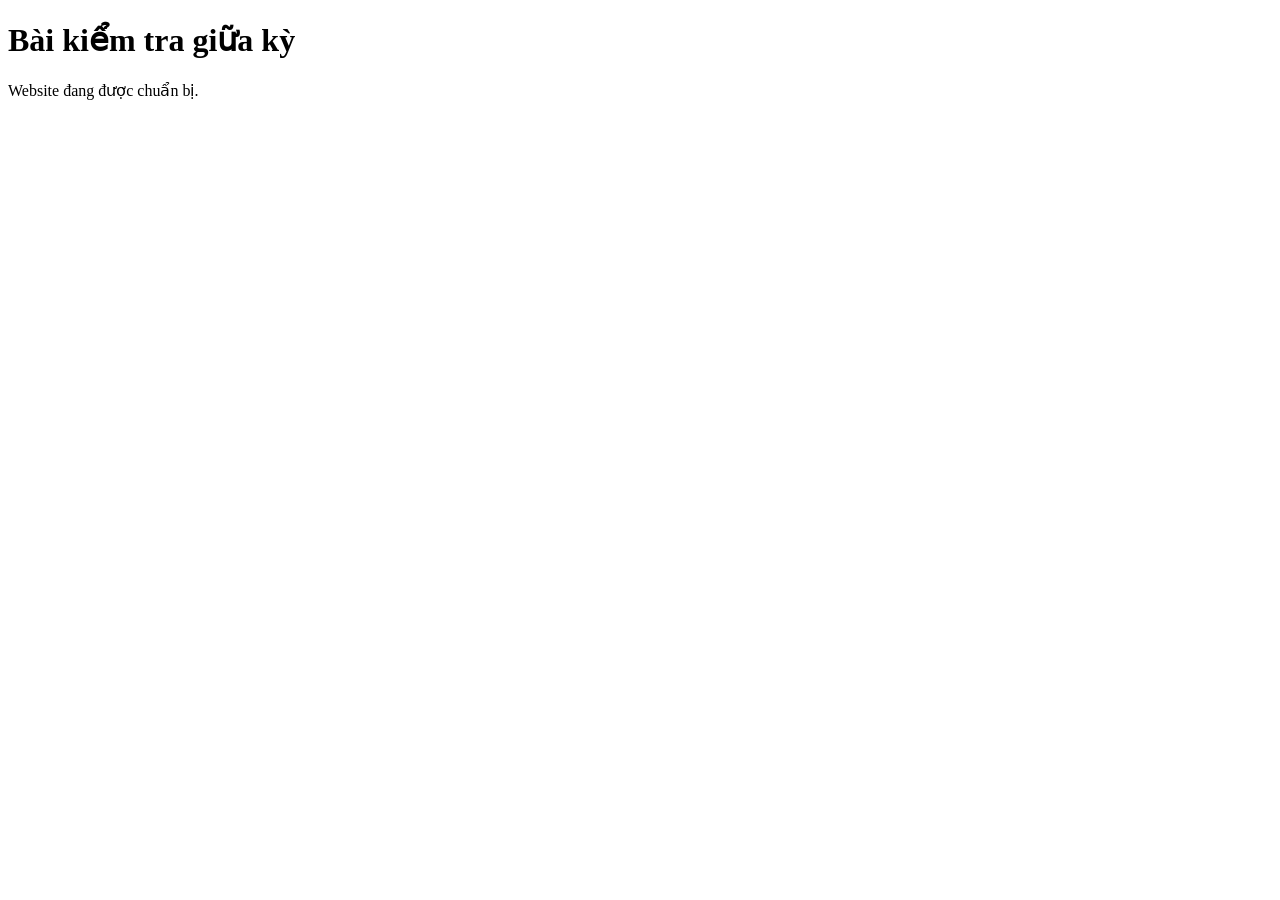
==== index.html @ 3d7310e0 "Create index.html" ====
<!DOCTYPE html>
<html lang="vi">
<head>
    <meta charset="UTF-8">
    <title>Bài kiểm tra giữa kỳ</title>
</head>
<body>
    <h1>Bài kiểm tra giữa kỳ</h1>
    <p>Website đang được chuẩn bị.</p>
</body>
</html>
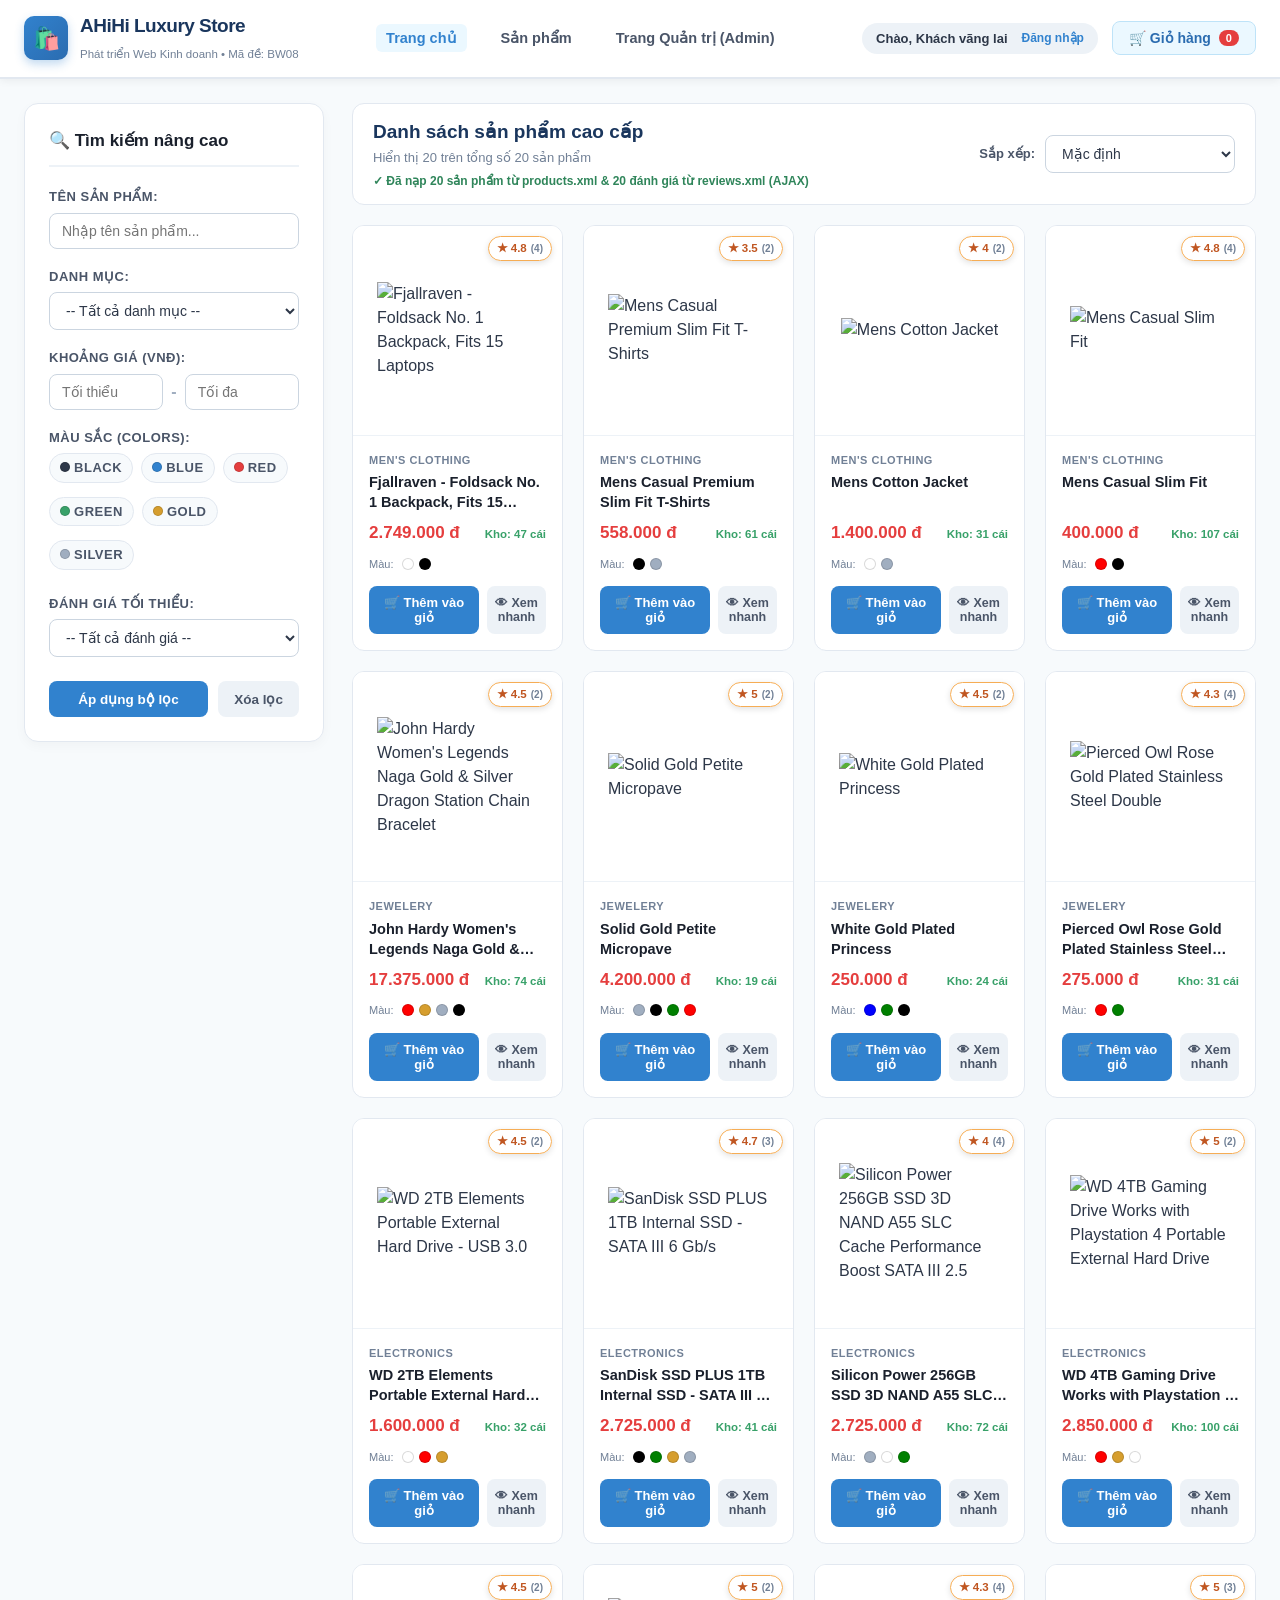
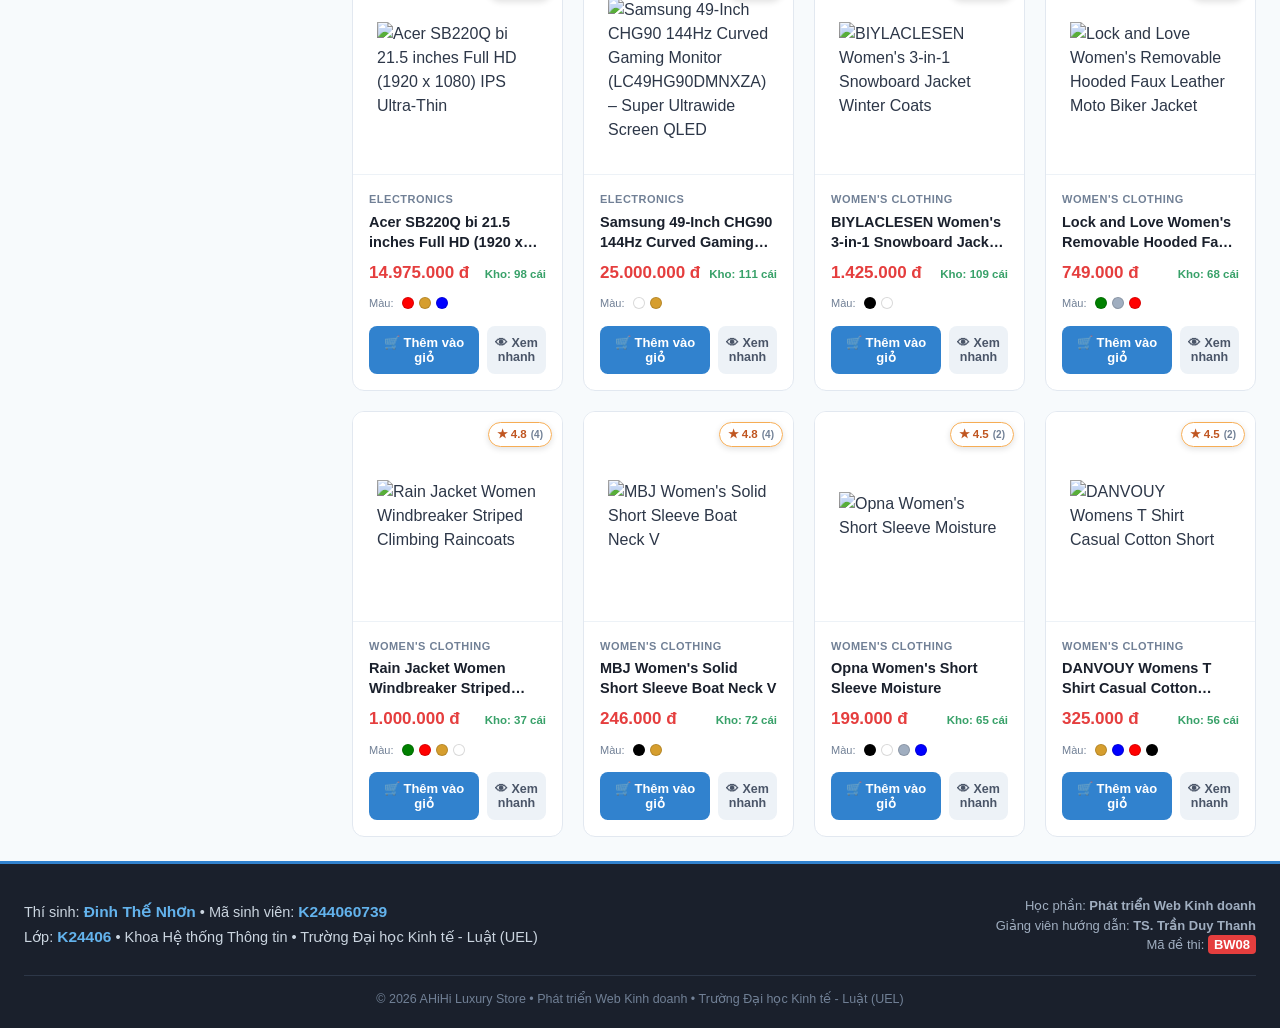
==== commit ded0bf9b: "Upload bai thi web - Dinh The Nhon - K244060739" ====
--- a/index.html
+++ b/index.html
@@ -2,10 +2,363 @@
 <html lang="vi">
 <head>
     <meta charset="UTF-8">
-    <title>Bài kiểm tra giữa kỳ</title>
+    <meta name="viewport" content="width=device-width, initial-scale=1.0">
+    <title>AHiHi Store - Phát triển Web Kinh doanh (Mã đề: BW08)</title>
+    <!-- Q3: Pure CSS (No Frameworks) -->
+    <link rel="stylesheet" type="text/css" href="css/style.css">
 </head>
 <body>
-    <h1>Bài kiểm tra giữa kỳ</h1>
-    <p>Website đang được chuẩn bị.</p>
+
+    <!-- ========================================================
+         Q2: Semantic HTML5 Layout - HEADER & NAVIGATION
+         ======================================================== -->
+    <header class="site-header">
+        <div class="header-inner">
+            <a href="index.html" class="brand-box">
+                <div class="brand-logo">🛍️</div>
+                <div class="brand-text">
+                    <h1>AHiHi Luxury Store</h1>
+                    <span class="subtext">Phát triển Web Kinh doanh &bull; Mã đề: BW08</span>
+                </div>
+            </a>
+
+            <nav class="main-nav">
+                <ul>
+                    <li><a href="index.html" class="active">Trang chủ</a></li>
+                    <li><a href="#products-section">Sản phẩm</a></li>
+                    <li><a href="admin.html">Trang Quản trị (Admin)</a></li>
+                </ul>
+            </nav>
+
+            <div class="header-actions">
+                <div id="header-user-chip" class="user-chip">
+                    <!-- Populated dynamically by auth.js -->
+                    <span>Chào, <strong>Khách vãng lai</strong></span>
+                </div>
+
+                <!-- Q6: Wrapper with position: relative so mini-cart uses position: absolute & z-index -->
+                <div class="header-cart-wrapper">
+                    <button type="button" class="btn-header-cart" onclick="CartManager.toggleMiniCart()">
+                        <span>🛒 Giỏ hàng</span>
+                        <span id="header-cart-badge" class="cart-badge">0</span>
+                    </button>
+
+                    <!-- Q6: BẢNG MINI-CART OVERLAY (position: absolute & z-index: 1000) -->
+                    <div id="mini-cart-overlay" class="mini-cart-overlay">
+                        <div class="mini-cart-header">
+                            <h3>🛒 Bảng Giỏ Hàng Mini</h3>
+                            <button type="button" class="btn-close-cart" onclick="CartManager.toggleMiniCart(false)">&times;</button>
+                        </div>
+                        <div id="mini-cart-body" class="mini-cart-body">
+                            <!-- Rendered as HTML <table> by cart.js -->
+                        </div>
+                        <div class="mini-cart-footer">
+                            <div class="mini-cart-total-row">
+                                <span>Tổng cộng:</span>
+                                <span id="mini-cart-total" class="mini-cart-total-amount">0 đ</span>
+                            </div>
+                            <button type="button" class="btn-checkout" onclick="CheckoutManager.openCheckoutModal()">
+                                💳 Tiến hành thanh toán
+                            </button>
+                        </div>
+                    </div>
+                </div>
+            </div>
+        </div>
+    </header>
+
+    <!-- ========================================================
+         Q2 & Q3: MAIN CONTENT WITH ASIDE AND PRODUCTS SECTION
+         ======================================================== -->
+    <main class="main-layout">
+        <!-- Q2: ASIDE - FORM TÌM KIẾM NÂNG CAO VỚI VALIDATION HTML5 (NO novalidate) -->
+        <aside class="search-sidebar">
+            <div class="sidebar-title">
+                <span>🔍 Tìm kiếm nâng cao</span>
+            </div>
+
+            <!-- Resolves Codex issue 1: Removed novalidate to enable native HTML5 validation -->
+            <form id="advanced-search-form">
+                <!-- 1. Keyword -->
+                <div class="form-group">
+                    <label for="search-keyword">Tên sản phẩm:</label>
+                    <input type="text" id="search-keyword" class="form-control" placeholder="Nhập tên sản phẩm...">
+                </div>
+
+                <!-- 2. Category Dropdown -->
+                <div class="form-group">
+                    <label for="search-category">Danh mục:</label>
+                    <select id="search-category" class="form-control">
+                        <option value="ALL">-- Tất cả danh mục --</option>
+                        <option value="men's clothing">Thời trang nam (Men)</option>
+                        <option value="women's clothing">Thời trang nữ (Women)</option>
+                        <option value="jewelery">Trang sức (Jewelery)</option>
+                        <option value="electronics">Đồ điện tử (Electronics)</option>
+                    </select>
+                </div>
+
+                <!-- 3. Price Range with HTML5 Validation -->
+                <div class="form-group">
+                    <label>Khoảng giá (VNĐ):</label>
+                    <div class="price-inputs">
+                        <input type="number" id="search-min-price" class="form-control" placeholder="Tối thiểu" min="0" max="100000000" step="50000">
+                        <span>-</span>
+                        <input type="number" id="search-max-price" class="form-control" placeholder="Tối đa" min="0" max="100000000" step="50000">
+                    </div>
+                </div>
+
+                <!-- 4. Colors Filter -->
+                <div class="form-group">
+                    <label>Màu sắc (Colors):</label>
+                    <div class="color-chips-group">
+                        <label class="color-chip-label" onclick="SearchManager.toggleColorChip(this)">
+                            <input type="checkbox" name="filter-color" value="Black">
+                            <span class="color-dot" style="background:#2d3748;"></span> Black
+                        </label>
+                        <label class="color-chip-label" onclick="SearchManager.toggleColorChip(this)">
+                            <input type="checkbox" name="filter-color" value="Blue">
+                            <span class="color-dot" style="background:#3182ce;"></span> Blue
+                        </label>
+                        <label class="color-chip-label" onclick="SearchManager.toggleColorChip(this)">
+                            <input type="checkbox" name="filter-color" value="Red">
+                            <span class="color-dot" style="background:#e53e3e;"></span> Red
+                        </label>
+                        <label class="color-chip-label" onclick="SearchManager.toggleColorChip(this)">
+                            <input type="checkbox" name="filter-color" value="Green">
+                            <span class="color-dot" style="background:#38a169;"></span> Green
+                        </label>
+                        <label class="color-chip-label" onclick="SearchManager.toggleColorChip(this)">
+                            <input type="checkbox" name="filter-color" value="Gold">
+                            <span class="color-dot" style="background:#d69e2e;"></span> Gold
+                        </label>
+                        <label class="color-chip-label" onclick="SearchManager.toggleColorChip(this)">
+                            <input type="checkbox" name="filter-color" value="Silver">
+                            <span class="color-dot" style="background:#a0aec0;"></span> Silver
+                        </label>
+                    </div>
+                </div>
+
+                <!-- 5. Rating Filter -->
+                <div class="form-group">
+                    <label for="search-rating">Đánh giá tối thiểu:</label>
+                    <select id="search-rating" class="form-control">
+                        <option value="0">-- Tất cả đánh giá --</option>
+                        <option value="4.5">★ 4.5 sao trở lên</option>
+                        <option value="4.0">★ 4.0 sao trở lên</option>
+                        <option value="3.0">★ 3.0 sao trở lên</option>
+                    </select>
+                </div>
+
+                <div class="filter-actions">
+                    <button type="submit" class="btn btn-primary">Áp dụng bộ lọc</button>
+                    <button type="button" class="btn btn-secondary" onclick="SearchManager.resetFilters()">Xóa lọc</button>
+                </div>
+            </form>
+        </aside>
+
+        <!-- SECTION: PRODUCTS LIST -->
+        <section class="products-section" id="products-section">
+            <div class="section-top-bar">
+                <div class="results-info">
+                    <h2>Danh sách sản phẩm cao cấp</h2>
+                    <div id="results-count-text" class="results-count">Đang nạp dữ liệu sản phẩm...</div>
+                    <div id="status-badge" style="font-size:12px;margin-top:4px;font-weight:600;"></div>
+                </div>
+
+                <div style="display:flex;align-items:center;gap:10px;">
+                    <label for="sort-by" style="font-size:13px;font-weight:700;color:#4a5568;">Sắp xếp:</label>
+                    <select id="sort-by" class="form-control" style="width:190px;">
+                        <option value="DEFAULT">Mặc định</option>
+                        <option value="PRICE_ASC">Giá: Thấp đến Cao</option>
+                        <option value="PRICE_DESC">Giá: Cao đến Thấp</option>
+                        <option value="RATING_DESC">Đánh giá sao cao nhất</option>
+                    </select>
+                </div>
+            </div>
+
+            <!-- Q3: Skeleton Loading Animation (Hiển thị trước khi nạp xong dữ liệu) -->
+            <div id="skeleton-container" class="products-grid">
+                <div class="skeleton-card">
+                    <div class="skeleton-box skeleton-img"></div>
+                    <div class="skeleton-box skeleton-title"></div>
+                    <div class="skeleton-box skeleton-price"></div>
+                    <div class="skeleton-box skeleton-btn"></div>
+                </div>
+                <div class="skeleton-card">
+                    <div class="skeleton-box skeleton-img"></div>
+                    <div class="skeleton-box skeleton-title"></div>
+                    <div class="skeleton-box skeleton-price"></div>
+                    <div class="skeleton-box skeleton-btn"></div>
+                </div>
+                <div class="skeleton-card">
+                    <div class="skeleton-box skeleton-img"></div>
+                    <div class="skeleton-box skeleton-title"></div>
+                    <div class="skeleton-box skeleton-price"></div>
+                    <div class="skeleton-box skeleton-btn"></div>
+                </div>
+                <div class="skeleton-card">
+                    <div class="skeleton-box skeleton-img"></div>
+                    <div class="skeleton-box skeleton-title"></div>
+                    <div class="skeleton-box skeleton-price"></div>
+                    <div class="skeleton-box skeleton-btn"></div>
+                </div>
+            </div>
+
+            <!-- Q3 & Q4: Products CSS Grid Container (Nơi gắn Event Delegation duy nhất) -->
+            <div id="products-grid" class="products-grid" style="display:none;"></div>
+        </section>
+    </main>
+
+    <!-- ========================================================
+         MODALS: QUICK VIEW, RATING DETAIL, CHECKOUT, LOGIN
+         ======================================================== -->
+    <!-- 1. Quick View Modal (Q4) -->
+    <div id="quick-view-modal" class="modal-backdrop">
+        <div class="modal-card">
+            <div class="modal-header">
+                <h3>👁 Xem nhanh sản phẩm</h3>
+                <button type="button" class="btn-close-modal" onclick="App.closeModal('quick-view-modal')">&times;</button>
+            </div>
+            <div id="quick-view-body" class="modal-body"></div>
+        </div>
+    </div>
+
+    <!-- 2. Rating Detail Modal (Q5: Phân tích XML reviews.xml) -->
+    <div id="rating-detail-modal" class="modal-backdrop">
+        <div class="modal-card">
+            <div class="modal-header">
+                <h3 id="rating-detail-title">⭐ Chi tiết đánh giá sản phẩm</h3>
+                <button type="button" class="btn-close-modal" onclick="App.closeModal('rating-detail-modal')">&times;</button>
+            </div>
+            <div id="rating-detail-body" class="modal-body"></div>
+        </div>
+    </div>
+
+    <!-- 3. Checkout Modal (Q7: Form Validation nội tuyến bằng Regex) -->
+    <div id="checkout-modal" class="modal-backdrop">
+        <div class="modal-card">
+            <div class="modal-header">
+                <h3>💳 Thanh toán đơn hàng</h3>
+                <button type="button" class="btn-close-modal" onclick="CheckoutManager.closeCheckoutModal()">&times;</button>
+            </div>
+            <div class="modal-body">
+                <form id="checkout-form" onsubmit="CheckoutManager.processPayment(event)">
+                    <div class="form-group">
+                        <label for="checkout-name">Họ và tên người nhận (*):</label>
+                        <input type="text" id="checkout-name" class="form-control" placeholder="Ví dụ: Đinh Thế Nhơn" required>
+                        <div id="name-feedback" class="form-feedback"></div>
+                    </div>
+
+                    <!-- Q7: Regex Phone Validation -->
+                    <div class="form-group">
+                        <label for="checkout-phone">Số điện thoại Việt Nam (*):</label>
+                        <input type="tel" id="checkout-phone" class="form-control" placeholder="Ví dụ: 0985561713 hoặc +84985561713" required>
+                        <div id="phone-feedback" class="form-feedback"></div>
+                    </div>
+
+                    <!-- Q7: Regex Email Validation -->
+                    <div class="form-group">
+                        <label for="checkout-email">Địa chỉ Email (*):</label>
+                        <input type="email" id="checkout-email" class="form-control" placeholder="Ví dụ: nhondtk24406@st.uel.edu.vn" required>
+                        <div id="email-feedback" class="form-feedback"></div>
+                    </div>
+
+                    <div class="form-group">
+                        <label for="checkout-address">Địa chỉ nhận hàng (*):</label>
+                        <input type="text" id="checkout-address" class="form-control" placeholder="Số nhà, tên đường, phường/xã, quận/huyện..." required>
+                        <div id="address-feedback" class="form-feedback"></div>
+                    </div>
+
+                    <div class="form-group">
+                        <label for="checkout-payment-method">Phương thức thanh toán:</label>
+                        <select id="checkout-payment-method" class="form-control">
+                            <option value="COD">Thanh toán khi nhận hàng (COD)</option>
+                            <option value="Bank Transfer">Chuyển khoản ngân hàng (QR Code)</option>
+                            <option value="Momo">Ví điện tử MoMo / ZaloPay</option>
+                        </select>
+                    </div>
+
+                    <div style="background:#f7fafc;padding:14px;border-radius:8px;border:1px solid #e2e8f0;margin:18px 0;display:flex;justify-content:space-between;align-items:center;">
+                        <span style="font-weight:700;color:#4a5568;">Tổng tiền cần thanh toán:</span>
+                        <span id="checkout-total-display" style="font-size:20px;font-weight:800;color:#e53e3e;">0 đ</span>
+                    </div>
+
+                    <button type="submit" class="btn btn-primary" style="width:100%;padding:14px;font-size:16px;">
+                        ✓ Xác nhận &amp; Đặt hàng ngay
+                    </button>
+                </form>
+            </div>
+        </div>
+    </div>
+
+    <!-- 4. Login Modal -->
+    <div id="login-modal" class="modal-backdrop">
+        <div class="modal-card" style="max-width:480px;">
+            <div class="modal-header">
+                <h3>🔐 Đăng nhập tài khoản</h3>
+                <button type="button" class="btn-close-modal" onclick="App.closeModal('login-modal')">&times;</button>
+            </div>
+            <div class="modal-body">
+                <form id="login-form" onsubmit="App.handleLoginSubmit(event)">
+                    <div class="form-group">
+                        <label for="login-email">Email đăng nhập:</label>
+                        <input type="email" id="login-email" class="form-control" placeholder="name@domain.com" required>
+                    </div>
+                    <div class="form-group">
+                        <label for="login-password">Mật khẩu:</label>
+                        <input type="password" id="login-password" class="form-control" placeholder="••••••••" required>
+                    </div>
+                    <div id="login-feedback-msg" class="form-feedback" style="margin-bottom:12px;"></div>
+                    <button type="submit" class="btn btn-primary" style="width:100%;padding:12px;">Đăng nhập</button>
+                </form>
+
+                <div style="margin-top:20px;padding-top:14px;border-top:1px solid #e2e8f0;">
+                    <small style="color:#718096;font-weight:bold;display:block;margin-bottom:8px;">TÀI KHOẢN MẪU THỬ NGHIỆM (Click để điền):</small>
+                    <div style="display:flex;flex-direction:column;gap:6px;">
+                        <span style="cursor:pointer;background:#ebf8ff;color:#2b6cb0;padding:4px 8px;border-radius:4px;font-size:12px;font-weight:600;" onclick="App.fillDemoAccount('admin@bw08.com', '123')">
+                            👔 Admin: admin@bw08.com / 123
+                        </span>
+                        <span style="cursor:pointer;background:#f0fff4;color:#276749;padding:4px 8px;border-radius:4px;font-size:12px;font-weight:600;" onclick="App.fillDemoAccount('nhondtk24406@st.uel.edu.vn', '123')">
+                            👤 Khách hàng (Đinh Thế Nhơn): nhondtk24406@st.uel.edu.vn / 123
+                        </span>
+                    </div>
+                </div>
+            </div>
+        </div>
+    </div>
+
+    <!-- ========================================================
+         FOOTER: BẮT BUỘC THEO QUY ĐỊNH ĐỀ THI
+         Họ và Tên Sinh viên + Mã Sinh viên
+         ======================================================== -->
+    <footer class="site-footer">
+        <div class="footer-inner">
+            <div class="footer-student-info">
+                <div>Thí sinh: <strong>Đinh Thế Nhơn</strong> &bull; Mã sinh viên: <strong>K244060739</strong></div>
+                <div>Lớp: <strong>K24406</strong> &bull; Khoa Hệ thống Thông tin &bull; Trường Đại học Kinh tế - Luật (UEL)</div>
+            </div>
+            <div class="footer-course-info">
+                <div>Học phần: <strong>Phát triển Web Kinh doanh</strong></div>
+                <div>Giảng viên hướng dẫn: <strong>TS. Trần Duy Thanh</strong></div>
+                <div>Mã đề thi: <span style="background:#e53e3e;color:#fff;padding:2px 6px;border-radius:4px;font-weight:bold;">BW08</span></div>
+            </div>
+        </div>
+        <div class="footer-bottom">
+            &copy; 2026 AHiHi Luxury Store &bull; Phát triển Web Kinh doanh &bull; Trường Đại học Kinh tế - Luật (UEL)
+        </div>
+    </footer>
+
+    <!-- Offline Preloaded String Fallbacks (100% không bao giờ lỗi kể cả khi mở file://) -->
+    <script src="data/products_xml_str.js"></script>
+    <script src="data/reviews_xml_str.js"></script>
+    <script src="data/carts_xml_str.js"></script>
+
+    <!-- Core Application Modules -->
+    <script src="js/parser.js"></script>
+    <script src="js/auth.js"></script>
+    <script src="js/cart.js"></script>
+    <script src="js/checkout.js"></script>
+    <script src="js/search.js"></script>
+    <script src="js/app.js"></script>
 </body>
 </html>
--- a/css/style.css
+++ b/css/style.css
@@ -0,0 +1,911 @@
+/* ==========================================================================
+   style.css - Main Styling for E-Commerce Mini-Project (Code BW08)
+   Student: Đinh Thế Nhơn - MSSV: K244060739 - Lớp: K24406
+   Lecturer: TS. Trần Duy Thanh (UEL)
+   Q2: Semantic HTML5 Layout
+   Q3: CSS Grid (4 cols Desktop, 2 cols Tablet, 1 col Mobile) & Skeleton Loading
+   Q6: Mini-cart Overlay with position: fixed / absolute & z-index
+   ========================================================================== */
+
+/* 1. Global Reset & Typography */
+* {
+    margin: 0;
+    padding: 0;
+    box-sizing: border-box;
+    font-family: -apple-system, BlinkMacSystemFont, "Segoe UI", Roboto, "Helvetica Neue", Arial, sans-serif;
+}
+
+body {
+    background-color: #f7fafc;
+    color: #2d3748;
+    line-height: 1.5;
+    min-height: 100vh;
+    display: flex;
+    flex-direction: column;
+}
+
+/* 2. Semantic Header & Navigation */
+header.site-header {
+    background: #ffffff;
+    border-bottom: 2px solid #e2e8f0;
+    position: sticky;
+    top: 0;
+    z-index: 900;
+    box-shadow: 0 2px 8px rgba(0,0,0,0.06);
+}
+
+.header-inner {
+    max-width: 1400px;
+    margin: 0 auto;
+    padding: 12px 24px;
+    display: flex;
+    align-items: center;
+    justify-content: space-between;
+    gap: 20px;
+}
+
+.brand-box {
+    display: flex;
+    align-items: center;
+    gap: 12px;
+    text-decoration: none;
+    color: inherit;
+}
+
+.brand-logo {
+    width: 44px;
+    height: 44px;
+    background: linear-gradient(135deg, #3182ce, #2b6cb0);
+    color: #ffffff;
+    display: flex;
+    align-items: center;
+    justify-content: center;
+    font-size: 22px;
+    border-radius: 10px;
+    box-shadow: 0 4px 10px rgba(49, 130, 206, 0.3);
+}
+
+.brand-text h1 {
+    font-size: 19px;
+    font-weight: 800;
+    color: #1a365d;
+    letter-spacing: -0.5px;
+}
+
+.brand-text .subtext {
+    font-size: 11.5px;
+    color: #718096;
+    font-weight: 500;
+}
+
+nav.main-nav ul {
+    list-style: none;
+    display: flex;
+    align-items: center;
+    gap: 24px;
+}
+
+nav.main-nav a {
+    text-decoration: none;
+    color: #4a5568;
+    font-weight: 600;
+    font-size: 14.5px;
+    transition: color 0.2s ease;
+    padding: 6px 10px;
+    border-radius: 6px;
+}
+
+nav.main-nav a:hover,
+nav.main-nav a.active {
+    color: #3182ce;
+    background: #ebf8ff;
+}
+
+.header-actions {
+    display: flex;
+    align-items: center;
+    gap: 14px;
+}
+
+.btn-header-cart {
+    position: relative;
+    background: #ebf8ff;
+    color: #2b6cb0;
+    border: 1px solid #bee3f8;
+    padding: 8px 16px;
+    border-radius: 8px;
+    font-weight: 700;
+    font-size: 14px;
+    cursor: pointer;
+    display: flex;
+    align-items: center;
+    gap: 8px;
+    transition: all 0.2s;
+}
+
+.btn-header-cart:hover {
+    background: #3182ce;
+    color: #ffffff;
+    box-shadow: 0 4px 12px rgba(49, 130, 206, 0.25);
+}
+
+.cart-badge {
+    background: #e53e3e;
+    color: #ffffff;
+    font-size: 11px;
+    font-weight: 800;
+    padding: 2px 7px;
+    border-radius: 12px;
+    min-width: 20px;
+    text-align: center;
+}
+
+.user-chip {
+    display: flex;
+    align-items: center;
+    gap: 8px;
+    background: #edf2f7;
+    padding: 6px 14px;
+    border-radius: 20px;
+    font-size: 13px;
+    font-weight: 600;
+    color: #2d3748;
+}
+
+/* 3. Main Container Layout (Semantic Aside + Section) */
+main.main-layout {
+    max-width: 1400px;
+    margin: 24px auto;
+    padding: 0 24px;
+    display: flex;
+    gap: 28px;
+    flex: 1;
+    width: 100%;
+}
+
+/* Q2: Sidebar Advanced Search Form (Aside) */
+aside.search-sidebar {
+    width: 300px;
+    flex-shrink: 0;
+    background: #ffffff;
+    padding: 24px;
+    border-radius: 14px;
+    border: 1px solid #e2e8f0;
+    box-shadow: 0 4px 12px rgba(0,0,0,0.03);
+    height: fit-content;
+    position: sticky;
+    top: 90px;
+}
+
+.sidebar-title {
+    font-size: 17px;
+    font-weight: 800;
+    color: #1a202c;
+    margin-bottom: 20px;
+    display: flex;
+    align-items: center;
+    gap: 8px;
+    padding-bottom: 12px;
+    border-bottom: 2px solid #edf2f7;
+}
+
+.form-group {
+    margin-bottom: 18px;
+}
+
+.form-group label {
+    display: block;
+    font-size: 13px;
+    font-weight: 700;
+    color: #4a5568;
+    margin-bottom: 6px;
+    text-transform: uppercase;
+    letter-spacing: 0.5px;
+}
+
+.form-control {
+    width: 100%;
+    padding: 9px 12px;
+    border: 1.5px solid #cbd5e0;
+    border-radius: 8px;
+    font-size: 14px;
+    color: #2d3748;
+    background: #ffffff;
+    transition: all 0.2s;
+}
+
+.form-control:focus {
+    outline: none;
+    border-color: #3182ce;
+    box-shadow: 0 0 0 3px rgba(49, 130, 206, 0.15);
+}
+
+.price-inputs {
+    display: flex;
+    align-items: center;
+    gap: 8px;
+}
+
+.price-inputs span {
+    color: #a0aec0;
+    font-weight: 700;
+}
+
+.color-chips-group {
+    display: flex;
+    flex-wrap: wrap;
+    gap: 8px;
+}
+
+.color-chip-label {
+    cursor: pointer;
+    display: flex;
+    align-items: center;
+    gap: 5px;
+    padding: 4px 10px;
+    border: 1.5px solid #e2e8f0;
+    border-radius: 16px;
+    font-size: 12px;
+    font-weight: 600;
+    color: #4a5568;
+    transition: all 0.2s;
+    background: #f7fafc;
+}
+
+.color-chip-label:hover {
+    border-color: #3182ce;
+    color: #3182ce;
+}
+
+.color-chip-label input[type="checkbox"] {
+    display: none;
+}
+
+.color-chip-label.active {
+    background: #3182ce;
+    color: #ffffff;
+    border-color: #3182ce;
+}
+
+.color-dot {
+    width: 10px;
+    height: 10px;
+    border-radius: 50%;
+    display: inline-block;
+    border: 1px solid rgba(0,0,0,0.15);
+}
+
+.filter-actions {
+    display: flex;
+    gap: 10px;
+    margin-top: 24px;
+}
+
+.btn {
+    padding: 10px 16px;
+    border-radius: 8px;
+    font-size: 13.5px;
+    font-weight: 700;
+    cursor: pointer;
+    border: none;
+    transition: all 0.2s;
+    display: inline-flex;
+    align-items: center;
+    justify-content: center;
+    gap: 6px;
+}
+
+.btn-primary {
+    background: #3182ce;
+    color: #ffffff;
+    flex: 1;
+}
+
+.btn-primary:hover {
+    background: #2b6cb0;
+    box-shadow: 0 4px 10px rgba(49, 130, 206, 0.3);
+}
+
+.btn-secondary {
+    background: #edf2f7;
+    color: #4a5568;
+}
+
+.btn-secondary:hover {
+    background: #e2e8f0;
+    color: #2d3748;
+}
+
+/* 4. Products Section */
+section.products-section {
+    flex: 1;
+    min-width: 0;
+}
+
+.section-top-bar {
+    display: flex;
+    align-items: center;
+    justify-content: space-between;
+    margin-bottom: 20px;
+    background: #ffffff;
+    padding: 14px 20px;
+    border-radius: 12px;
+    border: 1px solid #e2e8f0;
+}
+
+.results-info h2 {
+    font-size: 19px;
+    font-weight: 800;
+    color: #1a365d;
+}
+
+.results-count {
+    font-size: 13px;
+    color: #718096;
+    margin-top: 2px;
+}
+
+/* Q3: CSS Grid for Products List */
+.products-grid {
+    display: grid;
+    gap: 20px;
+    margin-top: 16px;
+}
+
+/* Desktop: 4 columns (min-width: 1024px) */
+@media (min-width: 1024px) {
+    .products-grid {
+        grid-template-columns: repeat(4, 1fr);
+    }
+}
+
+/* Tablet: 2 columns (641px - 1023px) */
+@media (min-width: 641px) and (max-width: 1023px) {
+    .products-grid {
+        grid-template-columns: repeat(2, 1fr);
+    }
+}
+
+/* Mobile: 1 column (max-width: 640px) */
+@media (max-width: 640px) {
+    main.main-layout {
+        flex-direction: column;
+    }
+    aside.search-sidebar {
+        width: 100%;
+        position: static;
+    }
+    .products-grid {
+        grid-template-columns: 1fr;
+    }
+}
+
+/* Q3: Skeleton Loading Animation */
+@keyframes skeleton-shimmer {
+    0% { background-position: -200% 0; }
+    100% { background-position: 200% 0; }
+}
+
+.skeleton-card {
+    background: #ffffff;
+    border-radius: 12px;
+    border: 1px solid #edf2f7;
+    padding: 16px;
+    display: flex;
+    flex-direction: column;
+    gap: 12px;
+}
+
+.skeleton-box {
+    background: linear-gradient(90deg, #f0f4f8 25%, #e2e8f0 50%, #f0f4f8 75%);
+    background-size: 200% 100%;
+    animation: skeleton-shimmer 1.5s infinite;
+    border-radius: 8px;
+}
+
+.skeleton-img {
+    height: 180px;
+    width: 100%;
+}
+
+.skeleton-title {
+    height: 20px;
+    width: 80%;
+}
+
+.skeleton-price {
+    height: 16px;
+    width: 45%;
+}
+
+.skeleton-btn {
+    height: 36px;
+    width: 100%;
+    margin-top: auto;
+}
+
+/* Product Card Styling */
+article.product-card {
+    background: #ffffff;
+    border-radius: 12px;
+    border: 1px solid #e2e8f0;
+    overflow: hidden;
+    display: flex;
+    flex-direction: column;
+    transition: transform 0.25s ease, box-shadow 0.25s ease;
+    position: relative;
+}
+
+article.product-card:hover {
+    transform: translateY(-4px);
+    box-shadow: 0 10px 24px rgba(0,0,0,0.08);
+    border-color: #cbd5e0;
+}
+
+.product-img-wrapper {
+    position: relative;
+    padding: 24px;
+    background: #ffffff;
+    display: flex;
+    align-items: center;
+    justify-content: center;
+    height: 210px;
+    border-bottom: 1px solid #edf2f7;
+}
+
+.product-img-wrapper img {
+    max-height: 160px;
+    max-width: 100%;
+    object-fit: contain;
+    transition: transform 0.3s ease;
+}
+
+article.product-card:hover .product-img-wrapper img {
+    transform: scale(1.05);
+}
+
+/* Q5: Rating Badge on Product Image */
+.rating-badge {
+    position: absolute;
+    top: 10px;
+    right: 10px;
+    background: rgba(255, 255, 255, 0.95);
+    border: 1px solid #f6ad55;
+    color: #c05621;
+    font-weight: 700;
+    font-size: 11.5px;
+    padding: 3px 8px;
+    border-radius: 20px;
+    box-shadow: 0 2px 6px rgba(0,0,0,0.12);
+    cursor: pointer;
+    display: flex;
+    align-items: center;
+    gap: 4px;
+    z-index: 5;
+    transition: all 0.2s;
+}
+
+.rating-badge:hover {
+    background: #dd6b20;
+    color: #ffffff;
+    transform: scale(1.08);
+}
+
+.product-info {
+    padding: 16px;
+    display: flex;
+    flex-direction: column;
+    flex: 1;
+}
+
+.product-category {
+    font-size: 11px;
+    font-weight: 700;
+    text-transform: uppercase;
+    color: #718096;
+    letter-spacing: 0.5px;
+    margin-bottom: 4px;
+}
+
+.product-name {
+    font-size: 14.5px;
+    font-weight: 700;
+    color: #1a202c;
+    line-height: 1.4;
+    height: 40px;
+    overflow: hidden;
+    display: -webkit-box;
+    -webkit-line-clamp: 2;
+    -webkit-box-orient: vertical;
+    margin-bottom: 8px;
+}
+
+.product-price-row {
+    display: flex;
+    align-items: baseline;
+    justify-content: space-between;
+    margin-bottom: 10px;
+}
+
+.product-price {
+    font-size: 17px;
+    font-weight: 800;
+    color: #e53e3e;
+}
+
+.product-stock {
+    font-size: 11.5px;
+    color: #38a169;
+    font-weight: 600;
+}
+
+.product-colors-preview {
+    display: flex;
+    align-items: center;
+    gap: 5px;
+    margin-bottom: 14px;
+}
+
+.product-colors-preview span.color-dot {
+    width: 12px;
+    height: 12px;
+}
+
+/* Q4: Action Buttons with data-id & data-variant */
+.product-card-actions {
+    display: flex;
+    gap: 8px;
+    margin-top: auto;
+}
+
+.btn-add-cart {
+    flex: 2;
+    background: #3182ce;
+    color: #ffffff;
+    padding: 9px 12px;
+    border-radius: 8px;
+    font-size: 13px;
+    font-weight: 700;
+    border: none;
+    cursor: pointer;
+    transition: all 0.2s;
+    display: flex;
+    align-items: center;
+    justify-content: center;
+    gap: 5px;
+}
+
+.btn-add-cart:hover {
+    background: #2b6cb0;
+}
+
+.btn-quick-view {
+    flex: 1;
+    background: #edf2f7;
+    color: #4a5568;
+    padding: 9px 8px;
+    border-radius: 8px;
+    font-size: 12.5px;
+    font-weight: 600;
+    border: none;
+    cursor: pointer;
+    transition: all 0.2s;
+}
+
+.btn-quick-view:hover {
+    background: #e2e8f0;
+    color: #2b6cb0;
+}
+
+/* Q6: BẢNG Mini-cart Overlay (position: absolute và z-index theo đúng đề bài) */
+.header-cart-wrapper {
+    position: relative;
+}
+
+.mini-cart-overlay {
+    position: absolute;
+    top: calc(100% + 10px);
+    right: 0;
+    width: 460px;
+    max-height: 80vh;
+    background: #ffffff;
+    border-radius: 14px;
+    box-shadow: 0 15px 40px rgba(0,0,0,0.22);
+    z-index: 1000;
+    display: none;
+    flex-direction: column;
+    border: 1px solid #cbd5e0;
+    animation: cartSlide 0.25s ease-out;
+}
+
+@keyframes cartSlide {
+    from {
+        opacity: 0;
+        transform: translateY(-12px);
+    }
+    to {
+        opacity: 1;
+        transform: translateY(0);
+    }
+}
+
+.mini-cart-header {
+    padding: 16px 20px;
+    border-bottom: 1px solid #e2e8f0;
+    display: flex;
+    justify-content: space-between;
+    align-items: center;
+    background: #f7fafc;
+    border-radius: 14px 14px 0 0;
+}
+
+.mini-cart-header h3 {
+    font-size: 16px;
+    font-weight: 800;
+    color: #1a365d;
+    display: flex;
+    align-items: center;
+    gap: 8px;
+}
+
+.btn-close-cart {
+    background: transparent;
+    border: none;
+    font-size: 20px;
+    cursor: pointer;
+    color: #a0aec0;
+    font-weight: bold;
+    line-height: 1;
+}
+
+.btn-close-cart:hover {
+    color: #e53e3e;
+}
+
+.mini-cart-body {
+    padding: 16px 20px;
+    overflow-y: auto;
+    max-height: 380px;
+    display: flex;
+    flex-direction: column;
+    gap: 12px;
+}
+
+.mini-cart-item {
+    display: flex;
+    align-items: center;
+    gap: 12px;
+    padding-bottom: 12px;
+    border-bottom: 1px solid #edf2f7;
+}
+
+.mini-cart-item img {
+    width: 48px;
+    height: 48px;
+    object-fit: contain;
+    border-radius: 6px;
+    border: 1px solid #e2e8f0;
+    background: #ffffff;
+    padding: 2px;
+}
+
+.mini-cart-item-info {
+    flex: 1;
+}
+
+.mini-cart-item-title {
+    font-size: 13px;
+    font-weight: 700;
+    color: #2d3748;
+    line-height: 1.3;
+}
+
+.mini-cart-item-variant {
+    font-size: 11.5px;
+    color: #718096;
+}
+
+.mini-cart-item-price {
+    font-size: 13px;
+    font-weight: 700;
+    color: #e53e3e;
+}
+
+.mini-cart-qty-ctrl {
+    display: flex;
+    align-items: center;
+    gap: 6px;
+}
+
+.mini-cart-qty-ctrl button {
+    width: 24px;
+    height: 24px;
+    background: #edf2f7;
+    border: 1px solid #cbd5e0;
+    border-radius: 4px;
+    font-weight: bold;
+    cursor: pointer;
+}
+
+.mini-cart-qty-ctrl button:hover {
+    background: #e2e8f0;
+}
+
+.mini-cart-footer {
+    padding: 16px 20px;
+    border-top: 1px solid #e2e8f0;
+    background: #f7fafc;
+    border-radius: 0 0 14px 14px;
+}
+
+.mini-cart-total-row {
+    display: flex;
+    justify-content: space-between;
+    font-size: 16px;
+    font-weight: 800;
+    color: #1a202c;
+    margin-bottom: 14px;
+}
+
+.mini-cart-total-amount {
+    color: #e53e3e;
+}
+
+.btn-checkout {
+    width: 100%;
+    padding: 12px;
+    background: #38a169;
+    color: #ffffff;
+    font-weight: 800;
+    border-radius: 8px;
+    font-size: 15px;
+    border: none;
+    cursor: pointer;
+    transition: all 0.2s;
+}
+
+.btn-checkout:hover {
+    background: #2f855a;
+    box-shadow: 0 4px 12px rgba(56, 161, 105, 0.3);
+}
+
+/* 5. Modals (Quick View, Rating Detail, Checkout, Login) */
+.modal-backdrop {
+    position: fixed;
+    top: 0;
+    left: 0;
+    width: 100%;
+    height: 100%;
+    background: rgba(0, 0, 0, 0.55);
+    backdrop-filter: blur(3px);
+    z-index: 1100;
+    display: none;
+    align-items: center;
+    justify-content: center;
+    padding: 20px;
+}
+
+.modal-card {
+    background: #ffffff;
+    border-radius: 16px;
+    max-width: 650px;
+    width: 100%;
+    max-height: 90vh;
+    overflow-y: auto;
+    box-shadow: 0 20px 40px rgba(0,0,0,0.25);
+    animation: modalPop 0.25s ease-out;
+    position: relative;
+}
+
+@keyframes modalPop {
+    from {
+        opacity: 0;
+        transform: scale(0.95);
+    }
+    to {
+        opacity: 1;
+        transform: scale(1);
+    }
+}
+
+.modal-header {
+    padding: 18px 24px;
+    border-bottom: 1px solid #e2e8f0;
+    display: flex;
+    justify-content: space-between;
+    align-items: center;
+}
+
+.modal-header h3 {
+    font-size: 18px;
+    font-weight: 800;
+    color: #1a365d;
+}
+
+.btn-close-modal {
+    background: none;
+    border: none;
+    font-size: 24px;
+    cursor: pointer;
+    color: #a0aec0;
+}
+
+.btn-close-modal:hover {
+    color: #e53e3e;
+}
+
+.modal-body {
+    padding: 24px;
+}
+
+/* Q7: Form Validation Styling (Inline feedback) */
+.form-feedback {
+    font-size: 12px;
+    margin-top: 4px;
+    font-weight: 600;
+    min-height: 16px;
+}
+
+.form-control.input-valid {
+    border-color: #38a169;
+    background-color: #f0fff4;
+}
+
+.form-control.input-invalid {
+    border-color: #e53e3e;
+    background-color: #fff5f5;
+}
+
+.feedback-valid {
+    color: #2f855a;
+}
+
+.feedback-invalid {
+    color: #e53e3e;
+}
+
+/* 6. Semantic Footer */
+footer.site-footer {
+    background: #1a202c;
+    color: #cbd5e0;
+    padding: 32px 24px 20px;
+    margin-top: auto;
+    border-top: 3px solid #3182ce;
+}
+
+.footer-inner {
+    max-width: 1400px;
+    margin: 0 auto;
+    display: flex;
+    justify-content: space-between;
+    align-items: center;
+    flex-wrap: wrap;
+    gap: 20px;
+}
+
+.footer-student-info {
+    font-size: 14.5px;
+    line-height: 1.6;
+}
+
+.footer-student-info strong {
+    color: #63b3ed;
+    font-size: 15.5px;
+}
+
+.footer-course-info {
+    text-align: right;
+    font-size: 13px;
+    color: #a0aec0;
+}
+
+.footer-bottom {
+    max-width: 1400px;
+    margin: 20px auto 0;
+    padding-top: 14px;
+    border-top: 1px solid #2d3748;
+    text-align: center;
+    font-size: 12.5px;
+    color: #718096;
+}
+
